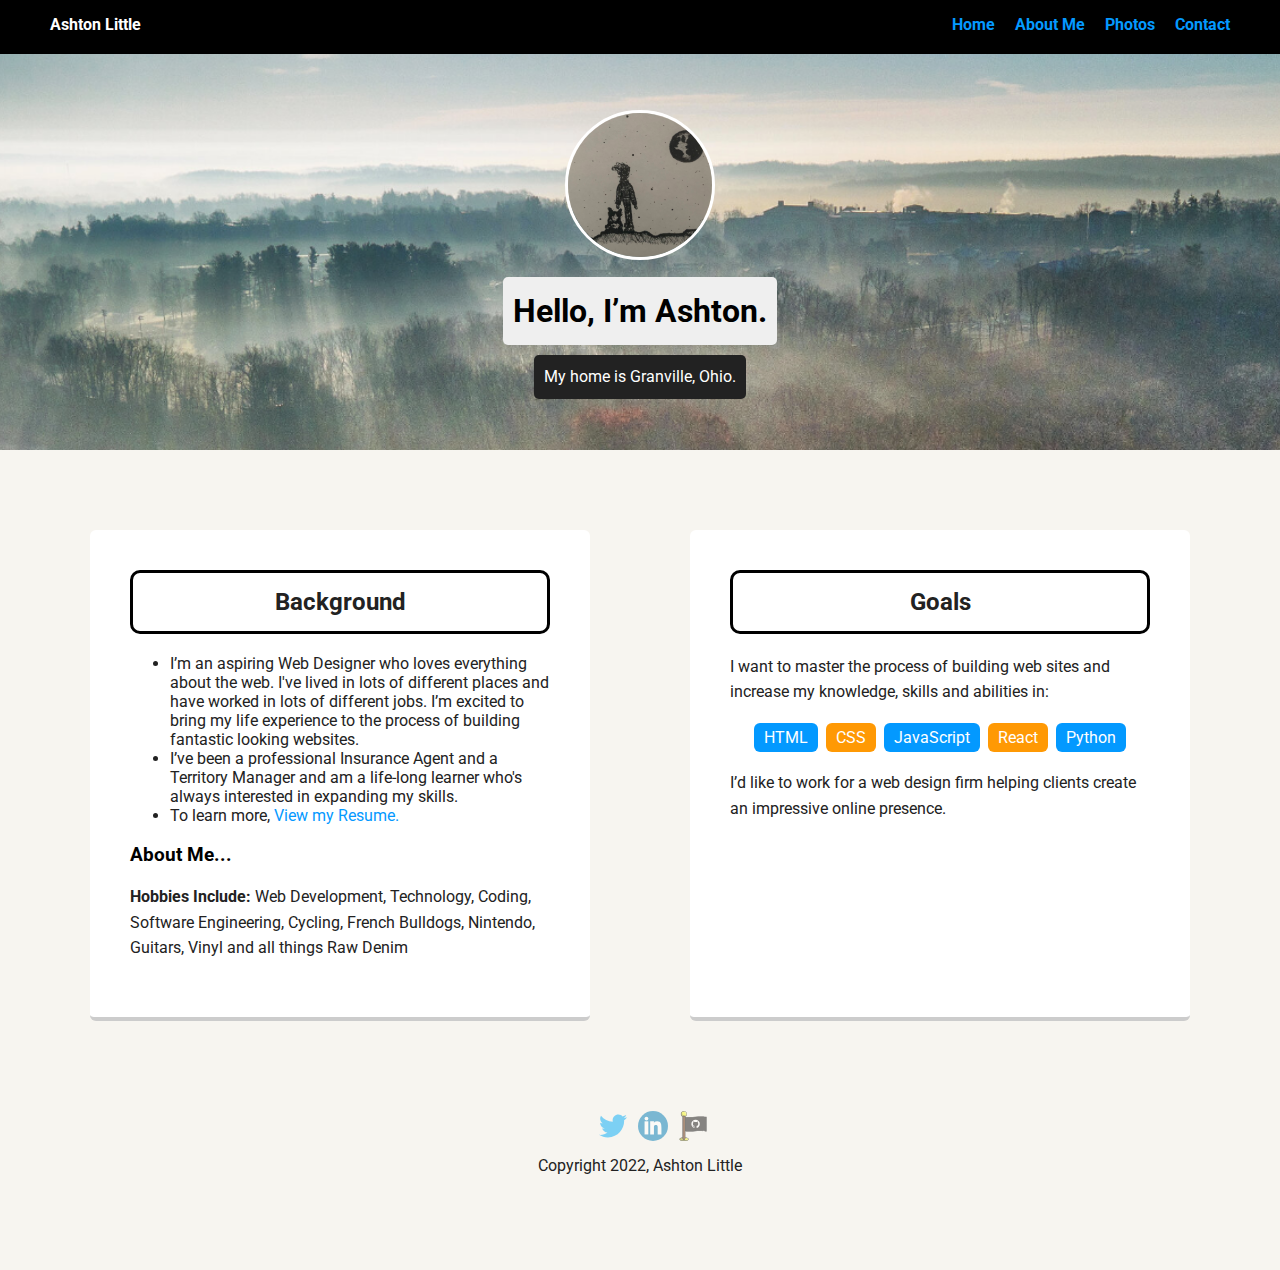
==== index.html @ 87aad0df "first save" ====
<!doctype html>

<html lang="en">
<head>
  <meta charset="utf-8">
  <title>Ashton Little's Profile</title>
  <meta name="viewport" content="width=device-width, initial-scale=1.0">
  <link rel="stylesheet" type="text/css" href="styles.css">
  <link href="https://fonts.googleapis.com/css?family=Muli%7CRoboto:400,300,500,700,900" rel="stylesheet">
</head>

  <body>

    <div class="main-nav">
        <ul class="nav">
          <li class="name"> Ashton Little</li>
          <li><a href="index.html">Home</a></li>
          <li><a href="resume.html">About Me</a></li>
          <li><a href="#">Photos</a></li>
          <li><a href="#">Contact</a></li>
        </ul>
    </div>

    <header>
      <img src="images/me.png" alt="Drawing of Ashton Little" class="profile-image">
      <h1 class="tag name">Hello, I’m Ashton.</h1>
      <p class="tag location">My home is Granville, Ohio.</p>
    </header>

    <main class="flex">
      <div class="card">
        <h2 class="card-title">Background</h2>
        <ul>
          <li>I’m an aspiring Web Designer who loves everything about the web. I've lived in lots of different places and have worked in lots of different jobs. I’m excited to bring my life experience to the process of building fantastic looking websites.</li>
          <li>I’ve been a professional Insurance Agent and a Territory Manager and am a life-long learner who's always interested in expanding my skills.             </li>
          <li>To learn more, <a href="resume.html">View my Resume.</a></li>
          </ul>
      
        <h3>About Me...</h3>
        <p><strong>Hobbies Include:</strong> Web Development, Technology, Coding, Software Engineering, Cycling, French Bulldogs, Nintendo, Guitars, Vinyl and all things Raw Denim</p>
      </div> 

      <div class="card">
        <h2 class="card-title">Goals</h2>
        <p>I want to master the process of building web sites and increase my knowledge, skills and abilities in:</p>
        <ul class="skills">
          <li>HTML</li>
          <li>CSS</li>
          <li>JavaScript</li>
          <li>React</li>
          <li>Python</li>
        </ul>
        <p>I’d like to work for a web design firm helping clients create an impressive online presence.</p>
      </div> 

    </main>
    <footer>
      <ul>
        <li><a href="https://twitter.com/ashton_codes" target="_blank" class="social twitter">Twitter</a></li>
        <li><a href="https://www.linkedin.com/in/ashton-little-a6b362132/" target="_blank" class="social linkedin">LinkedIn</a></li>
        <li><a href="https://github.com/ashton8504" target="_blank" class="social github">Github</a></li>
      </ul>
      <p class="copyright">Copyright 2022, Ashton Little</p>
    </footer>
  </body>
  </html>
---- styles.css ----
/* Global Layout Set-up */
* {
  box-sizing: border-box;
}

body {
  margin: 0;
  padding: 0;
  text-align: center;
  font-family: 'Roboto', sans-serif;
  color: #222;
  background: #f7f5f0;
}
/* Link Styles */

a {
  text-decoration: none;
  color: #0499ff;
}
a:hover {
  color: #6633ff;
}

/* Section Styles */

.main-nav {
  width: 100%;
  background: black;
  min-height: 30px;
  padding: 10px;
  position: fixed;
  text-align: center;
}
.nav {
  display: flex;
  justify-content: space-around;
  font-weight: 700;
  list-style-type: none;
  margin: 0 auto;
  padding: 0;
}
.nav .name {
  display: none;
}
.nav li {
  padding: 5px 10px 10px 10px;
}
.nav a {
  transition: all .5s;
}
.nav a:hover {
  color: white
}

header {
  text-align: center;
  background: url('images/granville.jpg') no-repeat top center ;
  background-size: cover;
  overflow: hidden;
  padding-top: 60px;
}
header {
  line-height: 1.5;
}
header .profile-image {
  margin-top: 50px;
  width: 150px;
  height: 150px;
  border-radius: 50%;
  border: 3px solid white;
  transition: all .5s;
}
header .profile-image:hover {
  transform: scale(1.2) rotate(360deg);
}
.tag {
  background-color: #efefef;
  color: black;
  padding: 10px;
  border-radius: 5px;
  display: table;
  margin: 10px auto;
}
.location {
  background-color: #222;
  color: white;
}
.card {
  margin: 30px;
  padding: 20px 40px 40px;
  max-width: 500px;
  text-align: left;
  background: #fff;
  border-bottom: 4px solid #ccc;
  border-radius: 6px;
}
.card:hover {
  border-color: #ff99ff;
}

ul.skills {
  padding: 0;
  text-align: center;
}

.skills li {
  border-radius: 6px;
  display: inline-block;
  background: #ff9904;
  color: white;
  padding: 5px 10px;
  margin: 2px;
}

.skills li:nth-child(odd) {
  background: #0399ff;
}

footer {
  width: 100%;
  min-height: 30px;
  padding: 20px 0 40px 20px;
}

footer .copyright {
  top: -8px;
  margin-right: 20px;
  font-size: .75em;
}

footer ul {
  list-style-type: none;
  margin: 0;
  padding: 0;
}

footer ul li {
  display: inline-block;
}

a.social {
  display: inline-block;
  text-indent: -9999px;
  margin-left: 5px;
  width: 30px;
  height: 30px;
  background-size: 30px 30px;
  opacity: .5;
  transition: all .25s;
}
a.twitter {
  background-image: url(images/twitter.svg);
}
a.linkedin {
  background-image: url(images/linkedin.svg);
}
a.github {
  background-image: url(images/github.svg);
}
a.social:hover {
  opacity: 1;
}
.clearfix {
  clear: both;
}

/* Styles for larger screens */
@media screen and (min-width: 720px) {

  .flex {
      display: flex;
      max-width: 1200px;
      justify-content: space-around;
      margin: 0 auto;
  }

  header {
    min-height: 450px;
  }

  .nav {
    max-width: 1200px;
  }

  .nav .name {
    display: block;
    margin-right: auto;
    color: white;
  }

  main {
    padding-top: 50px;
  }

  main p {
    line-height: 1.6em;
  }

  footer {
    font-size: 1.3em;
    max-width: 1200px;
    margin: 40px auto;
  }

}

h3{
  color: black;

}

.card-title {
  text-align: center;
  border: solid black 3px;
  border-radius: 10px;
  padding: 15px;
}

.resumeHeader{
  text-align: center;
  background-size: cover;
  overflow: hidden;
  padding-top: 60px;

}
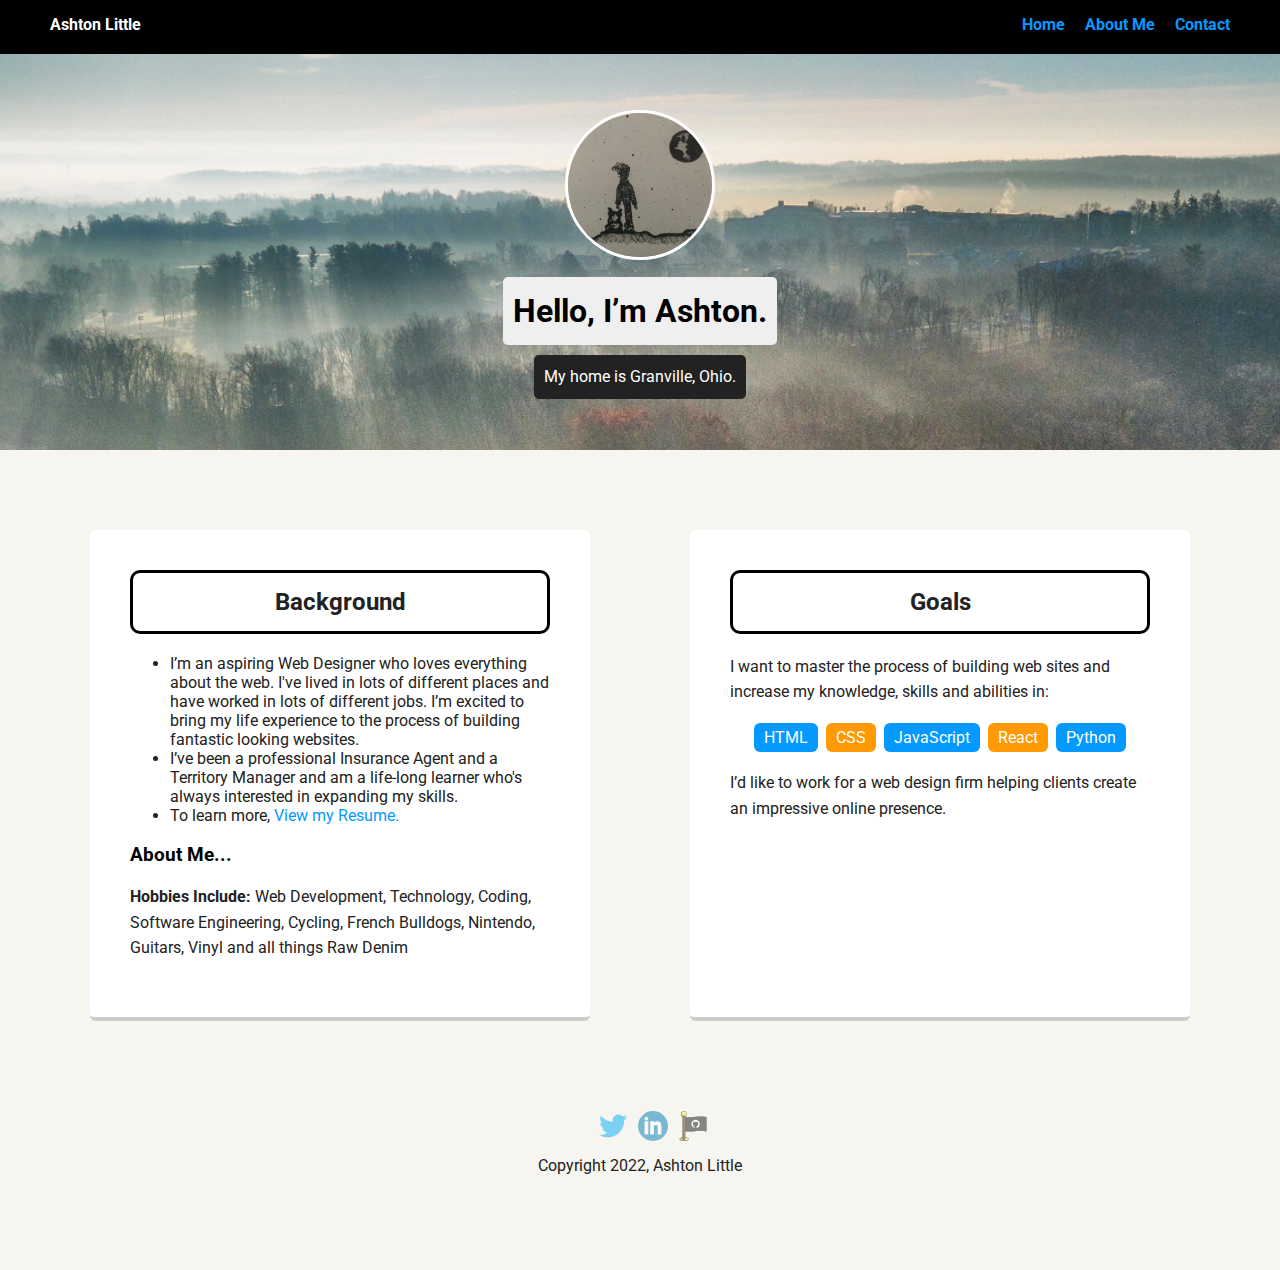
==== commit 35fb8321: "saving changes" ====
--- a/index.html
+++ b/index.html
@@ -15,8 +15,7 @@
         <ul class="nav">
           <li class="name"> Ashton Little</li>
           <li><a href="index.html">Home</a></li>
-          <li><a href="resume.html">About Me</a></li>
-          <li><a href="#">Photos</a></li>
+          <li><a href="about.html">About Me</a></li>
           <li><a href="#">Contact</a></li>
         </ul>
     </div>
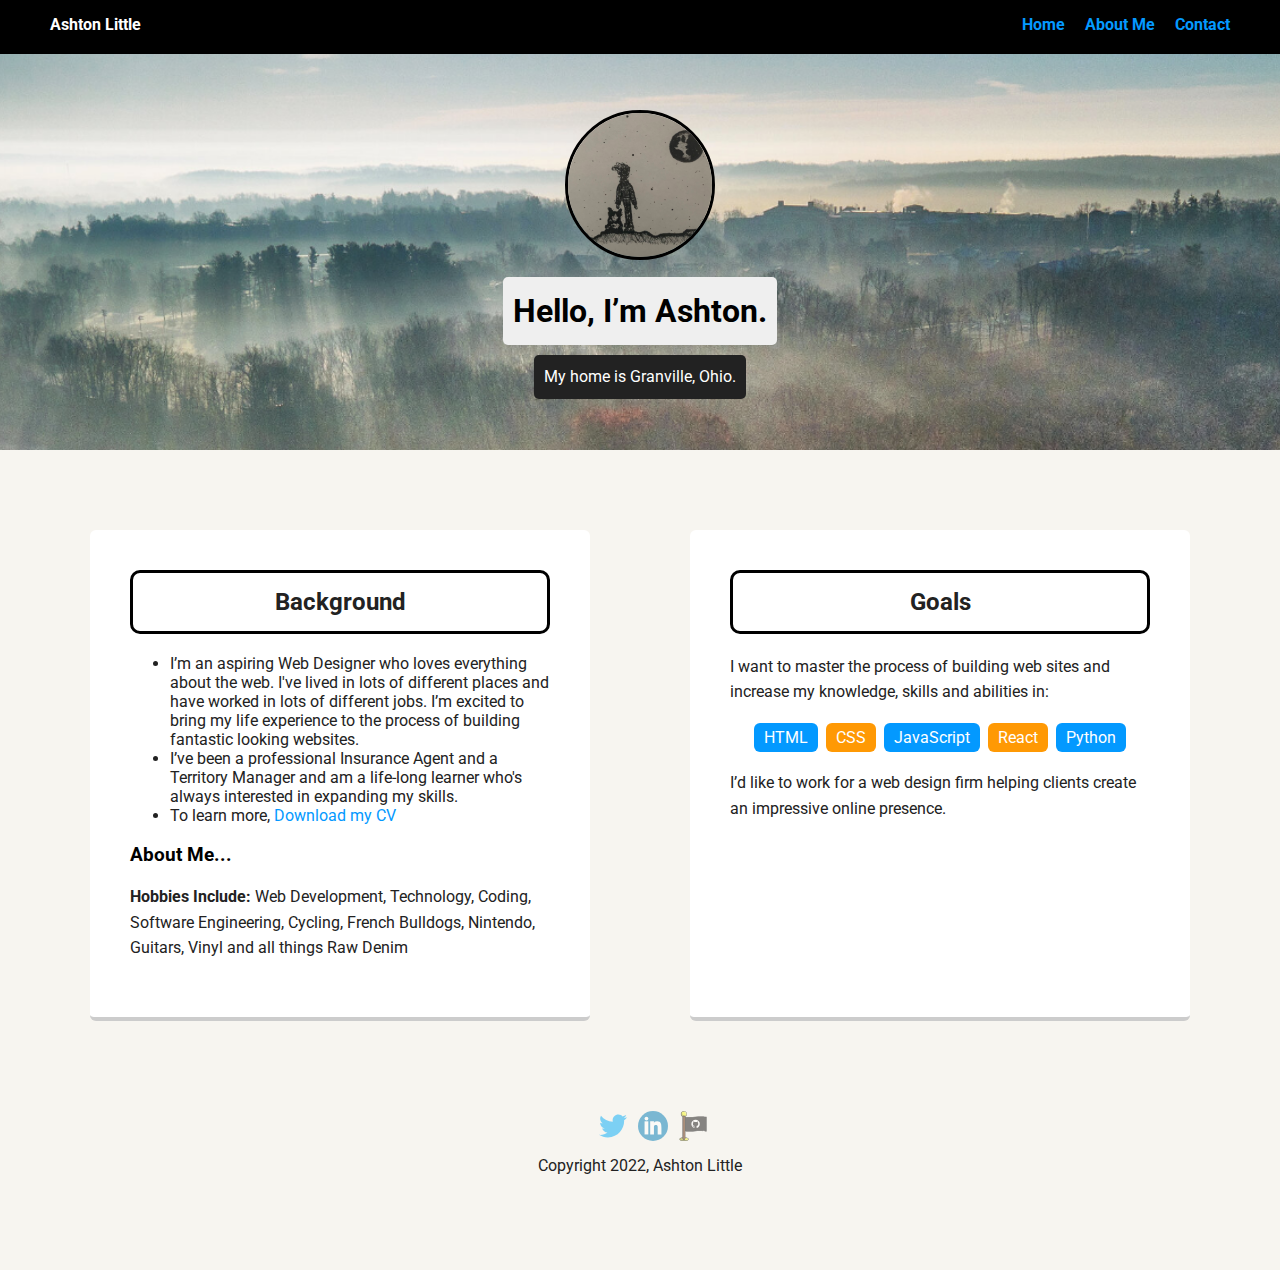
==== commit 0440cfdf: "added resume" ====
--- a/index.html
+++ b/index.html
@@ -16,7 +16,7 @@
           <li class="name"> Ashton Little</li>
           <li><a href="index.html">Home</a></li>
           <li><a href="about.html">About Me</a></li>
-          <li><a href="#">Contact</a></li>
+          <li><a href="contact.html">Contact</a></li>
         </ul>
     </div>
 
@@ -32,7 +32,7 @@
         <ul>
           <li>I’m an aspiring Web Designer who loves everything about the web. I've lived in lots of different places and have worked in lots of different jobs. I’m excited to bring my life experience to the process of building fantastic looking websites.</li>
           <li>I’ve been a professional Insurance Agent and a Territory Manager and am a life-long learner who's always interested in expanding my skills.             </li>
-          <li>To learn more, <a href="resume.html">View my Resume.</a></li>
+          <li>To learn more, <a href="files/ashtons_cv.pdf" class="button" download target="_blank">Download my CV</a></li>
           </ul>
       
         <h3>About Me...</h3>
--- a/styles.css
+++ b/styles.css
@@ -67,7 +67,7 @@
   width: 150px;
   height: 150px;
   border-radius: 50%;
-  border: 3px solid white;
+  border: 3px solid black;
   transition: all .5s;
 }
 header .profile-image:hover {
@@ -224,3 +224,16 @@
 
 }
 
+.contact-info{
+  color: black;
+}
+
+.about-image{
+  border: solid black 3px;
+  margin-top: 50px;
+  width: 150px;
+  height: 150px;
+  border-radius: 50%;
+  /*border: 3px solid white;*/
+  transition: all .5s;
+}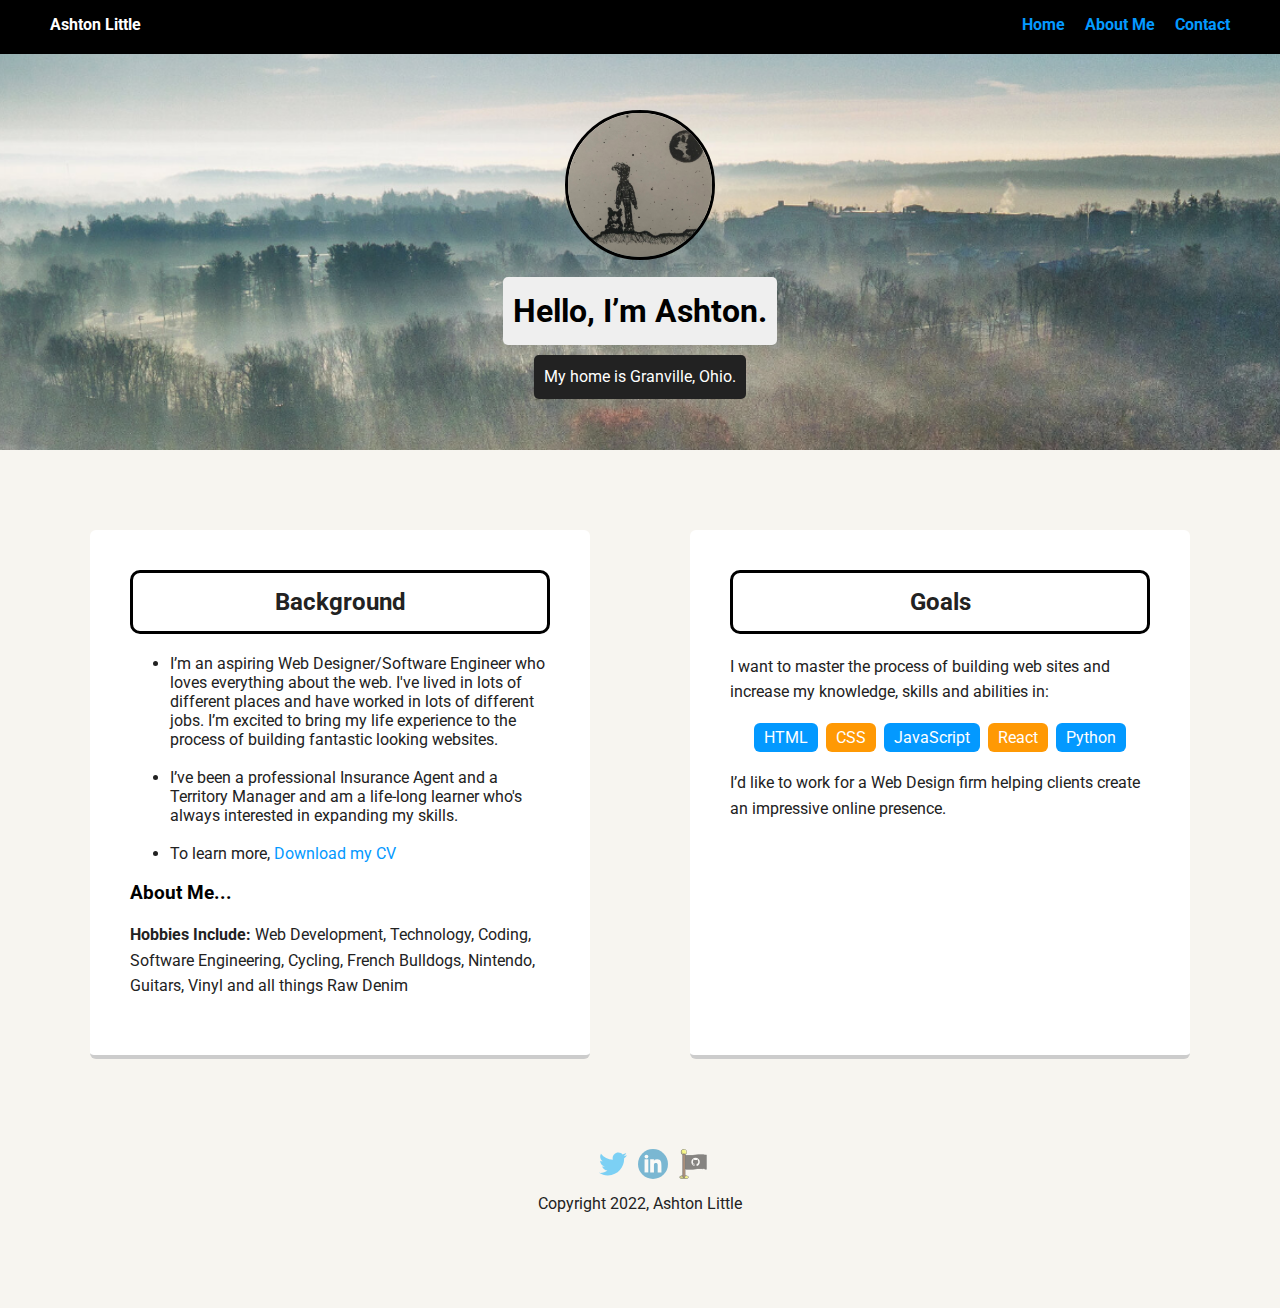
==== commit c03fa195: "updated homepage" ====
--- a/index.html
+++ b/index.html
@@ -30,8 +30,10 @@
       <div class="card">
         <h2 class="card-title">Background</h2>
         <ul>
-          <li>I’m an aspiring Web Designer who loves everything about the web. I've lived in lots of different places and have worked in lots of different jobs. I’m excited to bring my life experience to the process of building fantastic looking websites.</li>
-          <li>I’ve been a professional Insurance Agent and a Territory Manager and am a life-long learner who's always interested in expanding my skills.             </li>
+          <li>I’m an aspiring Web Designer/Software Engineer who loves everything about the web. I've lived in lots of different places and have worked in lots of different jobs. I’m excited to bring my life experience to the process of building fantastic looking websites.</li>
+          <br>
+          <li>I’ve been a professional Insurance Agent and a Territory Manager and am a life-long learner who's always interested in expanding my skills.</li>
+          <br>
           <li>To learn more, <a href="files/ashtons_cv.pdf" class="button" download target="_blank">Download my CV</a></li>
           </ul>
       
@@ -49,7 +51,7 @@
           <li>React</li>
           <li>Python</li>
         </ul>
-        <p>I’d like to work for a web design firm helping clients create an impressive online presence.</p>
+        <p>I’d like to work for a Web Design firm helping clients create an impressive online presence.</p>
       </div> 
 
     </main>
--- a/styles.css
+++ b/styles.css
@@ -234,6 +234,9 @@
   width: 150px;
   height: 150px;
   border-radius: 50%;
-  /*border: 3px solid white;*/
   transition: all .5s;
+}
+
+.about-image:hover {
+  transform: scale(1.2) rotate(360deg);
 }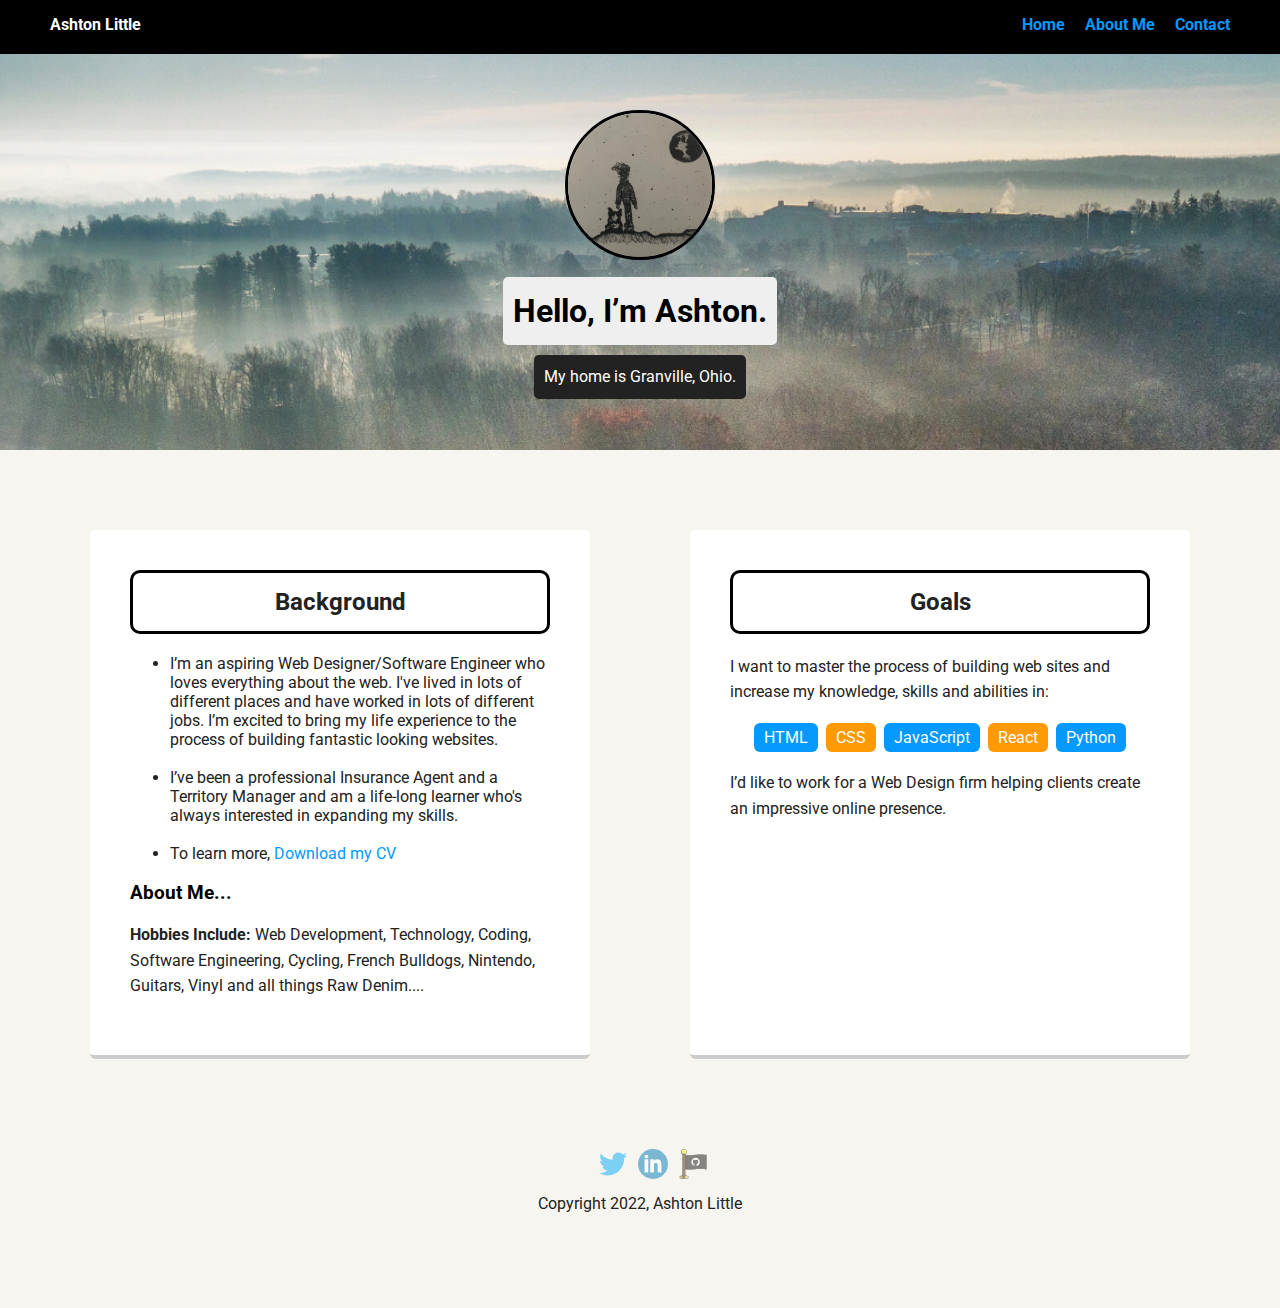
==== commit 16f7958f: "updating" ====
--- a/index.html
+++ b/index.html
@@ -38,7 +38,7 @@
           </ul>
       
         <h3>About Me...</h3>
-        <p><strong>Hobbies Include:</strong> Web Development, Technology, Coding, Software Engineering, Cycling, French Bulldogs, Nintendo, Guitars, Vinyl and all things Raw Denim</p>
+        <p><strong>Hobbies Include:</strong> Web Development, Technology, Coding, Software Engineering, Cycling, French Bulldogs, Nintendo, Guitars, Vinyl and all things Raw Denim....</p>
       </div> 
 
       <div class="card">
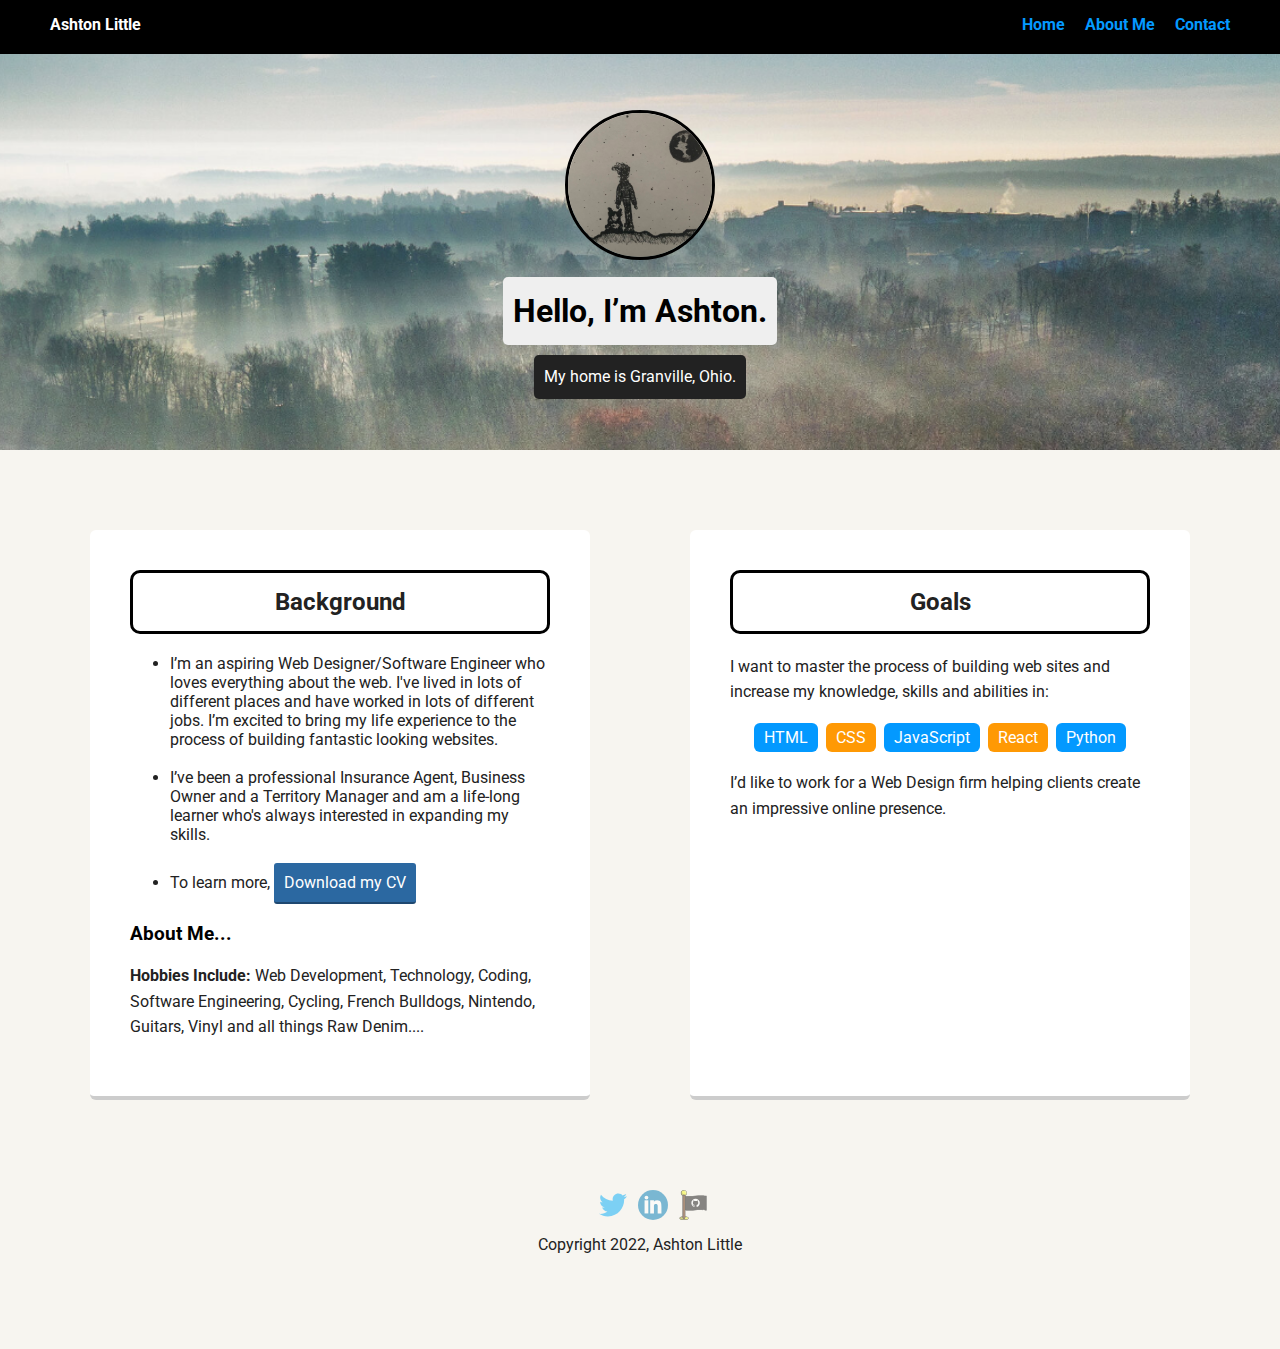
==== commit d4d1ff0b: "saving changes" ====
--- a/index.html
+++ b/index.html
@@ -32,7 +32,7 @@
         <ul>
           <li>I’m an aspiring Web Designer/Software Engineer who loves everything about the web. I've lived in lots of different places and have worked in lots of different jobs. I’m excited to bring my life experience to the process of building fantastic looking websites.</li>
           <br>
-          <li>I’ve been a professional Insurance Agent and a Territory Manager and am a life-long learner who's always interested in expanding my skills.</li>
+          <li>I’ve been a professional Insurance Agent, Business Owner and a Territory Manager and am a life-long learner who's always interested in expanding my skills.</li>
           <br>
           <li>To learn more, <a href="files/ashtons_cv.pdf" class="button" download target="_blank">Download my CV</a></li>
           </ul>
--- a/styles.css
+++ b/styles.css
@@ -1,4 +1,10 @@
 /* Global Layout Set-up */
+
+:root {
+  --primary-color: #2b68a1;
+  --secondary-color: #e0b354;
+  --white: #ffffff;
+}
 * {
   box-sizing: border-box;
 }
@@ -239,4 +245,51 @@
 
 .about-image:hover {
   transform: scale(1.2) rotate(360deg);
+}
+
+
+
+button,
+.button, .button1 {
+  border: none;
+  display: inline-block;
+  font-family: inherit;
+  background-color: var(--primary-color);
+  color: var(--white);
+  text-decoration: none;
+  padding: 10px;
+  border-radius: 3px;
+  border-bottom: 2px solid rgba(0, 0, 0, 0.3);
+  transition-duration: 0.9s;
+  transition-property: opacity;
+}
+
+button:hover,
+button:focus,
+.button:hover,
+.button:focus {
+  cursor: pointer;
+  opacity: 0.8;
+}
+
+.button__secondary {
+  background-color: var(--secondary-color);
+  color: var(--black);
+}
+
+.navigation-list__item--active {
+  font-weight: bold;
+  text-decoration: none;
+}
+
+.navigation-list__item {
+  font-weight: bold;
+  text-decoration: none;
+}
+
+.profile_portrait {
+  float: left;
+  width: 250px;
+  margin-right: 40px;
+  border-radius: 50%;
 }